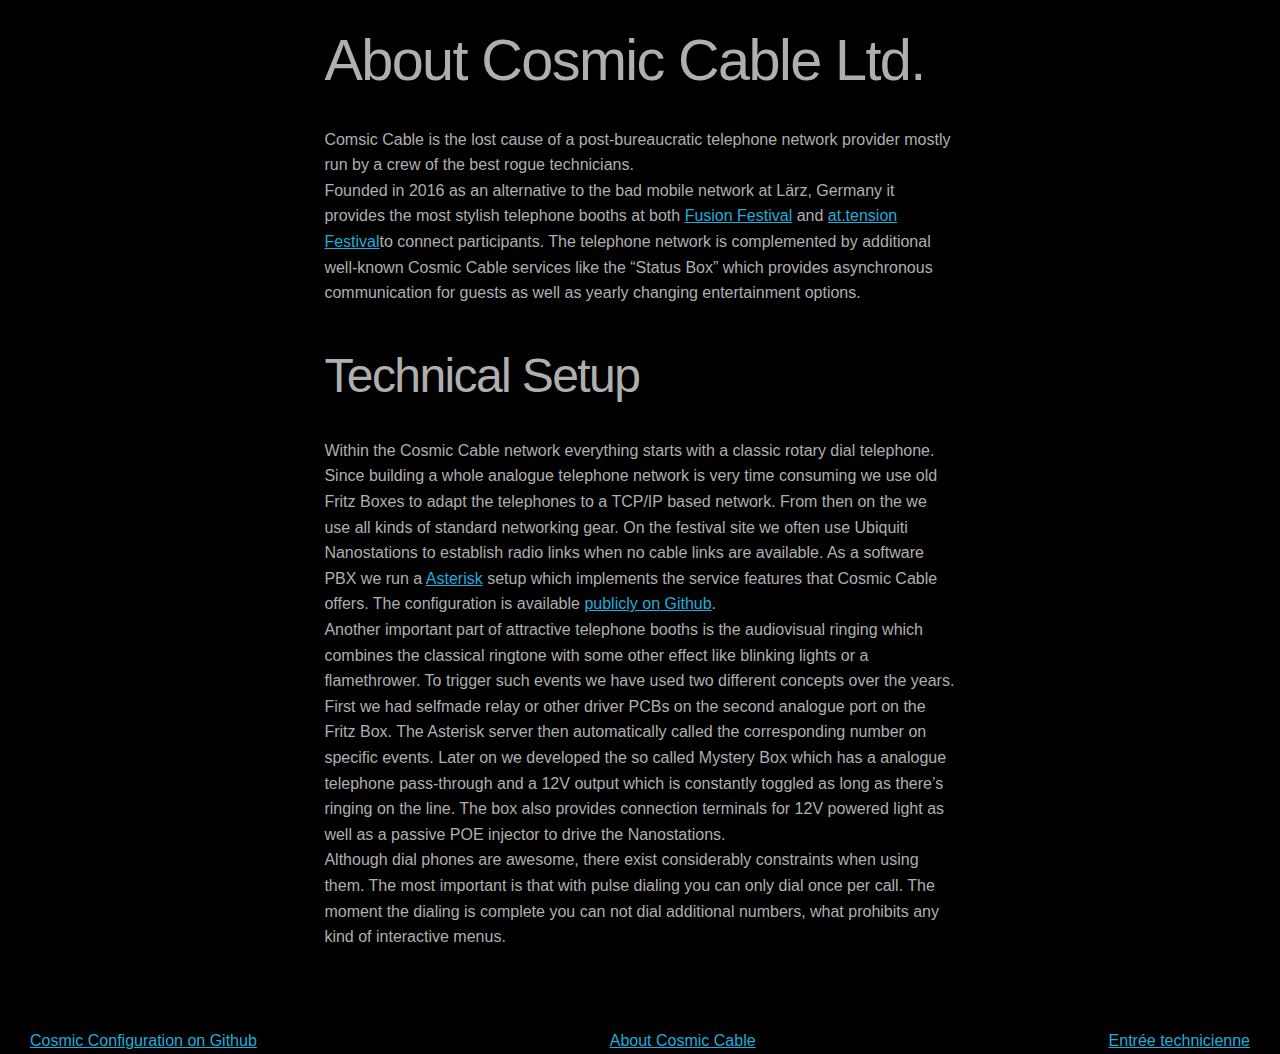
==== about.html @ 10270f6a "added about.html" ====
<!DOCTYPE html>
<html>
  <head>
    <meta charset="utf-8">
    <meta name="description" content="Cosmic Cable Ltd. - the fuck is that?">
    <meta name="author" content="Cosmic Cable Ltd.">
    <meta name="viewport" content="width=device-width,initial-scale=1">

    <title>Cosmic Cable Ltd - the fuck is that?</title>

    <link href="css/normalize.css" type="text/css" rel="stylesheet" />
    <link href="css/skeleton.min.css" type="text/css" rel="stylesheet" />
    <link href="css/cosmic.css" type="text/css" rel="stylesheet" />
  </head>
  <body>
    <div class=text>
    <h1 class=text-heading>About Cosmic Cable Ltd.</h1>
    <p>
    Comsic Cable is the lost cause of a post-bureaucratic telephone network provider mostly run by a crew of the best rogue technicians.<br/>
Founded in 2016 as an alternative to the bad mobile network at Lärz, Germany it provides the most stylish telephone booths at both <a href="http://www.fusion-festival.de/">Fusion Festival</a> and <a href="https://www.attension-festival.de/en/festival">at.tension Festival</a>to connect participants. The telephone network is complemented by additional well-known Cosmic Cable services like the “Status Box” which provides asynchronous communication for guests as well as yearly changing entertainment options.
    </p>
    <h2 class=text-heading>Technical Setup</h2>
    <p>
    Within the Cosmic Cable network everything starts with a classic rotary dial telephone.
Since building a whole analogue telephone network is very time consuming we use old Fritz Boxes to adapt the telephones to a TCP/IP based network.
From then on the we use all kinds of standard networking gear. On the festival site we often use Ubiquiti Nanostations to establish radio links when no cable links are available.
As a software PBX we run a <a href="https://www.asterisk.org/">Asterisk</a> setup which implements the service features that Cosmic Cable offers. The configuration is available <a href="https://github.com/cosmiccableltd">publicly on Github</a>.<br/>
Another important part of attractive telephone booths is the  audiovisual ringing which combines the classical ringtone with some other effect like blinking lights or a flamethrower. To trigger such events we have used two different concepts over the years.<br/>
First we had selfmade relay or other driver PCBs on the second analogue port on the Fritz Box. The Asterisk server then automatically called the corresponding number on specific events.
Later on we developed the so called Mystery Box  which has a analogue telephone pass-through and a 12V output which is  constantly toggled as long as there’s ringing on the line. The box also provides connection terminals for 12V powered light as well  as a passive POE injector to drive the Nanostations.<br/>
Although dial phones are awesome, there exist considerably constraints when using them. The most important is that with pulse dialing you can only dial once per call. The moment the  dialing is complete you can not dial  additional numbers, what prohibits  any kind of interactive menus.
    </p>
    </div>
    <div class=footer>
      <a href="https://github.com/cosmiccableltd">Cosmic Configuration on Github</a>
      <a href="http://cosmic.cable.limited/index.html">About Cosmic Cable</a>
      <a href="http://cosmic.cable.limited/intern/">Entrée technicienne</a>
    </div>
  </body>
</html>
---- css/cosmic.css ----
body {
  background-color: #000;
}

.text-heading {
  text-align: center
  color: #FFF
}
.text {
  margin: auto;
  width: 54%;
  padding-top: 2%;
  padding-bottom: 3%;
  padding-left: 30px;
  padding-right: 30px;
  justify-content: space-between;
  color: #AFAFAF;
}

.header-image {
  margin: 0px;
  padding: 0px;
  width: 100%;
}

.section {
  padding: 52rem 0 52rem;
  text-align: center;
}

.section-heading,
.section-description {
  margin-bottom: 1.2rem;
}

.categories {
  background-image: url('../assets/cosmic.cable.limited.background.jpg');
  background-size: cover;
  color: #444;
}

.categories .section-description {
  margin-bottom: 4rem;
}

.footer {
  display: flex;
  margin: auto;
  width: 100%;
  padding-left: 30px;
  padding-right: 30px;
  text-align: center;
  justify-content: space-between;
}
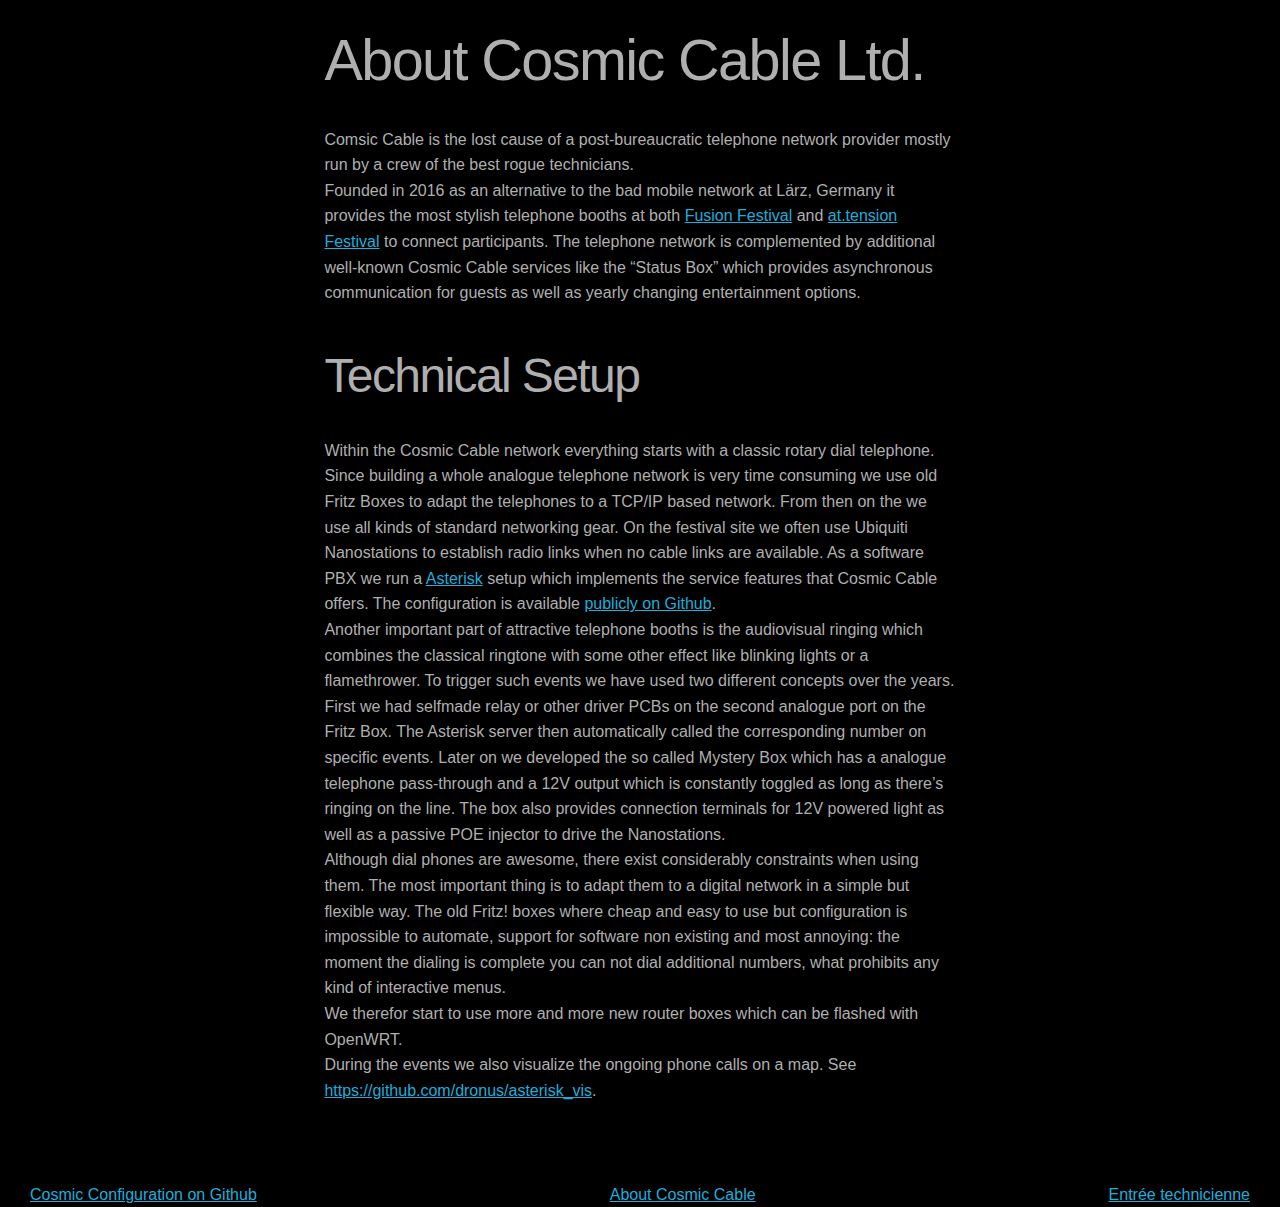
==== commit b091710b: "more about.html" ====
--- a/about.html
+++ b/about.html
@@ -17,7 +17,7 @@
     <h1 class=text-heading>About Cosmic Cable Ltd.</h1>
     <p>
     Comsic Cable is the lost cause of a post-bureaucratic telephone network provider mostly run by a crew of the best rogue technicians.<br/>
-Founded in 2016 as an alternative to the bad mobile network at Lärz, Germany it provides the most stylish telephone booths at both <a href="http://www.fusion-festival.de/">Fusion Festival</a> and <a href="https://www.attension-festival.de/en/festival">at.tension Festival</a>to connect participants. The telephone network is complemented by additional well-known Cosmic Cable services like the “Status Box” which provides asynchronous communication for guests as well as yearly changing entertainment options.
+Founded in 2016 as an alternative to the bad mobile network at Lärz, Germany it provides the most stylish telephone booths at both <a href="http://www.fusion-festival.de/">Fusion Festival</a> and <a href="https://www.attension-festival.de/en/festival">at.tension Festival</a> to connect participants. The telephone network is complemented by additional well-known Cosmic Cable services like the “Status Box” which provides asynchronous communication for guests as well as yearly changing entertainment options.
     </p>
     <h2 class=text-heading>Technical Setup</h2>
     <p>
@@ -25,10 +25,15 @@
 Since building a whole analogue telephone network is very time consuming we use old Fritz Boxes to adapt the telephones to a TCP/IP based network.
 From then on the we use all kinds of standard networking gear. On the festival site we often use Ubiquiti Nanostations to establish radio links when no cable links are available.
 As a software PBX we run a <a href="https://www.asterisk.org/">Asterisk</a> setup which implements the service features that Cosmic Cable offers. The configuration is available <a href="https://github.com/cosmiccableltd">publicly on Github</a>.<br/>
-Another important part of attractive telephone booths is the  audiovisual ringing which combines the classical ringtone with some other effect like blinking lights or a flamethrower. To trigger such events we have used two different concepts over the years.<br/>
+Another important part of attractive telephone booths is the  audiovisual ringing which combines the classical ringtone with some other effect like blinking lights or a flamethrower.
+To trigger such events we have used two different concepts over the years.<br/>
 First we had selfmade relay or other driver PCBs on the second analogue port on the Fritz Box. The Asterisk server then automatically called the corresponding number on specific events.
-Later on we developed the so called Mystery Box  which has a analogue telephone pass-through and a 12V output which is  constantly toggled as long as there’s ringing on the line. The box also provides connection terminals for 12V powered light as well  as a passive POE injector to drive the Nanostations.<br/>
-Although dial phones are awesome, there exist considerably constraints when using them. The most important is that with pulse dialing you can only dial once per call. The moment the  dialing is complete you can not dial  additional numbers, what prohibits  any kind of interactive menus.
+Later on we developed the so called Mystery Box which has a analogue telephone pass-through and a 12V output which is  constantly toggled as long as there’s ringing on the line. The box also provides connection terminals for 12V powered light as well  as a passive POE injector to drive the Nanostations.<br/>
+Although dial phones are awesome, there exist considerably constraints when using them.
+The most important thing is to adapt them to a digital network in a simple but flexible way.
+The old Fritz! boxes where cheap and easy to use but configuration is impossible to automate, support for software non existing and most annoying: the moment the dialing is complete you can not dial  additional numbers, what prohibits any kind of interactive menus.<br/>
+We therefor start to use more and more new router boxes which can be flashed with OpenWRT.<br/>
+During the events we also visualize the ongoing phone calls on a map. See <a href='https://github.com/dronus/asterisk_vis'>https://github.com/dronus/asterisk_vis</a>.
     </p>
     </div>
     <div class=footer>
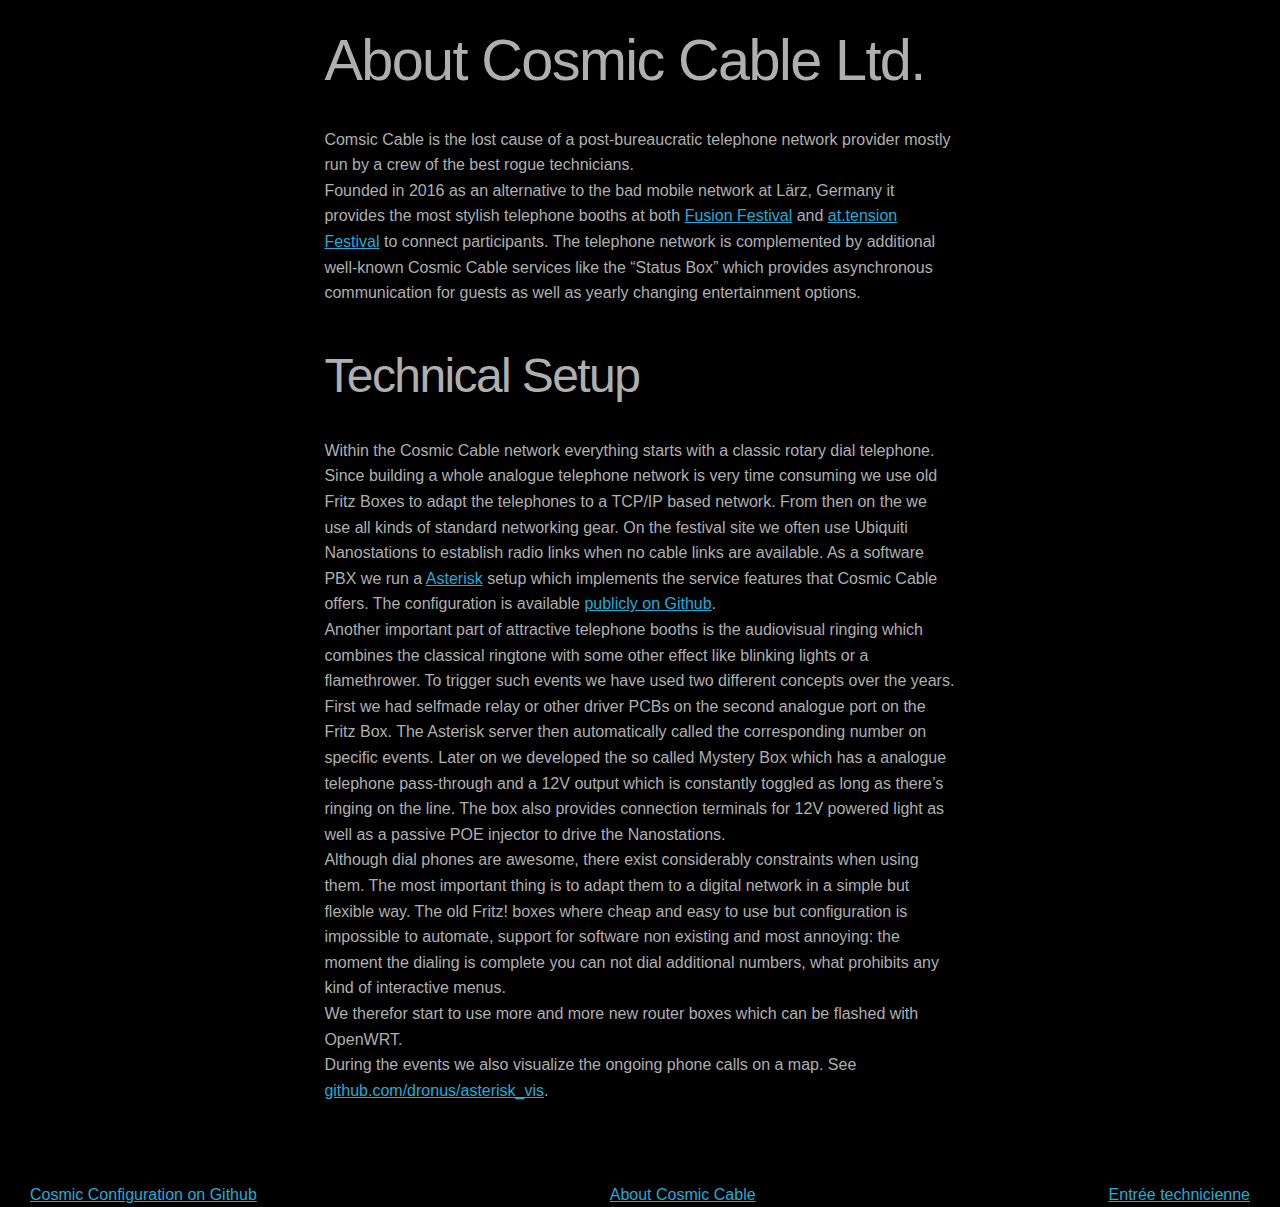
==== commit 00f79d21: "about.html: fixed typo" ====
--- a/about.html
+++ b/about.html
@@ -33,7 +33,7 @@
 The most important thing is to adapt them to a digital network in a simple but flexible way.
 The old Fritz! boxes where cheap and easy to use but configuration is impossible to automate, support for software non existing and most annoying: the moment the dialing is complete you can not dial  additional numbers, what prohibits any kind of interactive menus.<br/>
 We therefor start to use more and more new router boxes which can be flashed with OpenWRT.<br/>
-During the events we also visualize the ongoing phone calls on a map. See <a href='https://github.com/dronus/asterisk_vis'>https://github.com/dronus/asterisk_vis</a>.
+During the events we also visualize the ongoing phone calls on a map. See <a href='https://github.com/dronus/asterisk_vis'>github.com/dronus/asterisk_vis</a>.
     </p>
     </div>
     <div class=footer>
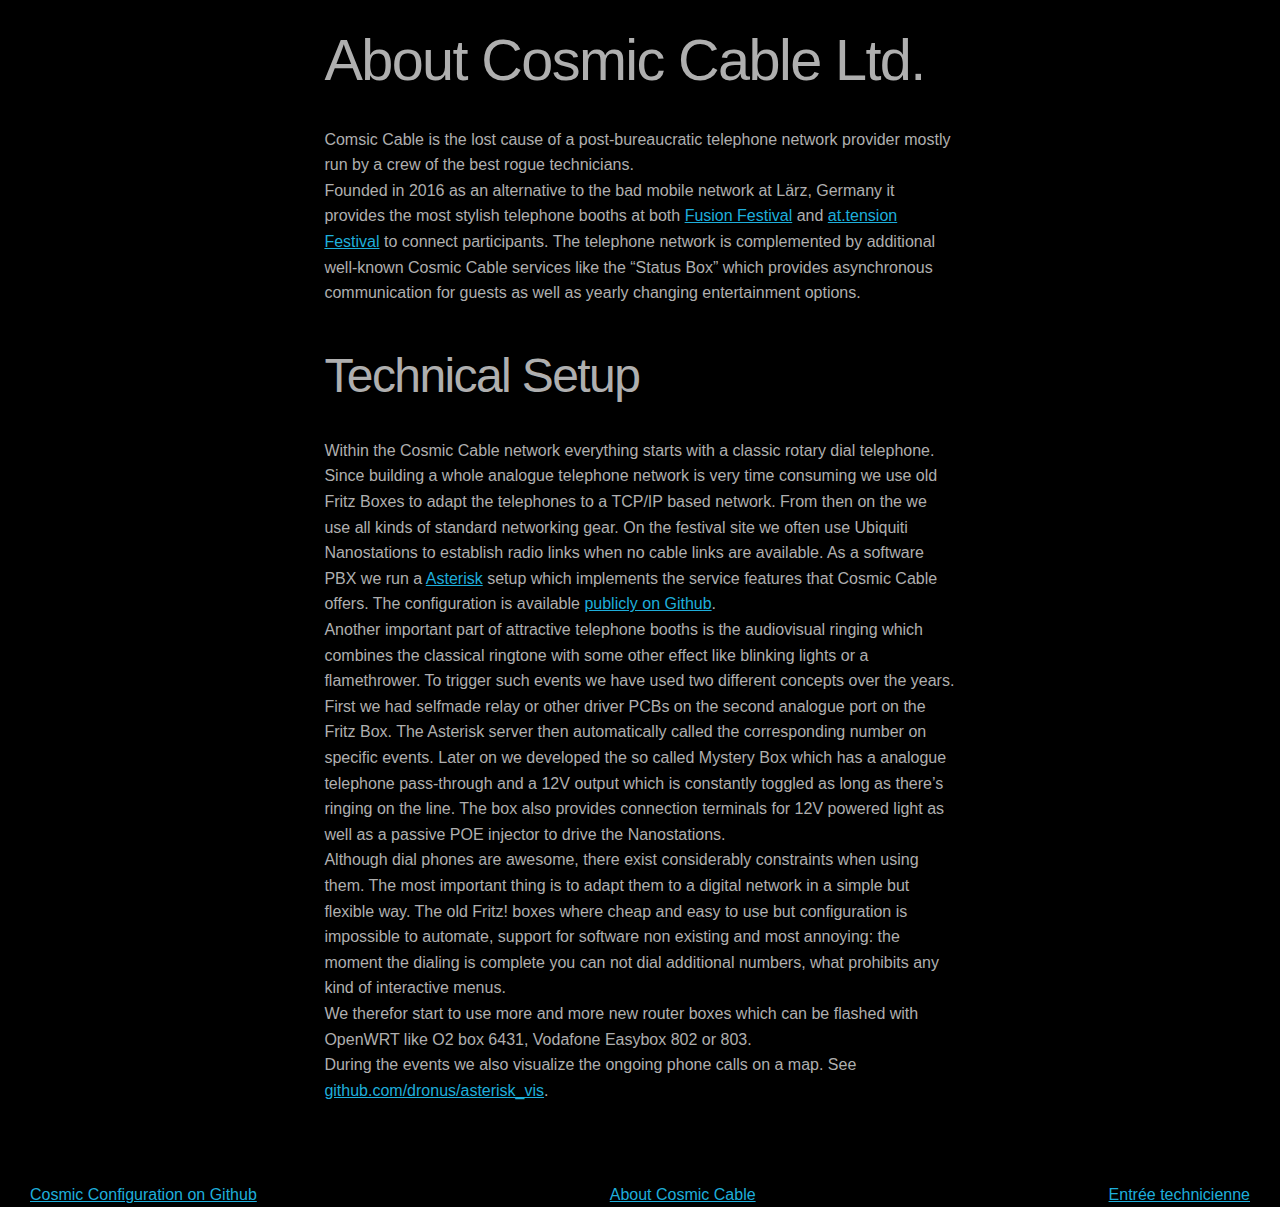
==== commit ef525475: "about.html: added more boxes" ====
--- a/about.html
+++ b/about.html
@@ -32,7 +32,8 @@
 Although dial phones are awesome, there exist considerably constraints when using them.
 The most important thing is to adapt them to a digital network in a simple but flexible way.
 The old Fritz! boxes where cheap and easy to use but configuration is impossible to automate, support for software non existing and most annoying: the moment the dialing is complete you can not dial  additional numbers, what prohibits any kind of interactive menus.<br/>
-We therefor start to use more and more new router boxes which can be flashed with OpenWRT.<br/>
+We therefor start to use more and more new router boxes which can be flashed with OpenWRT like     O2 box 6431, Vodafone Easybox 802 or 803.
+<br/>
 During the events we also visualize the ongoing phone calls on a map. See <a href='https://github.com/dronus/asterisk_vis'>github.com/dronus/asterisk_vis</a>.
     </p>
     </div>
